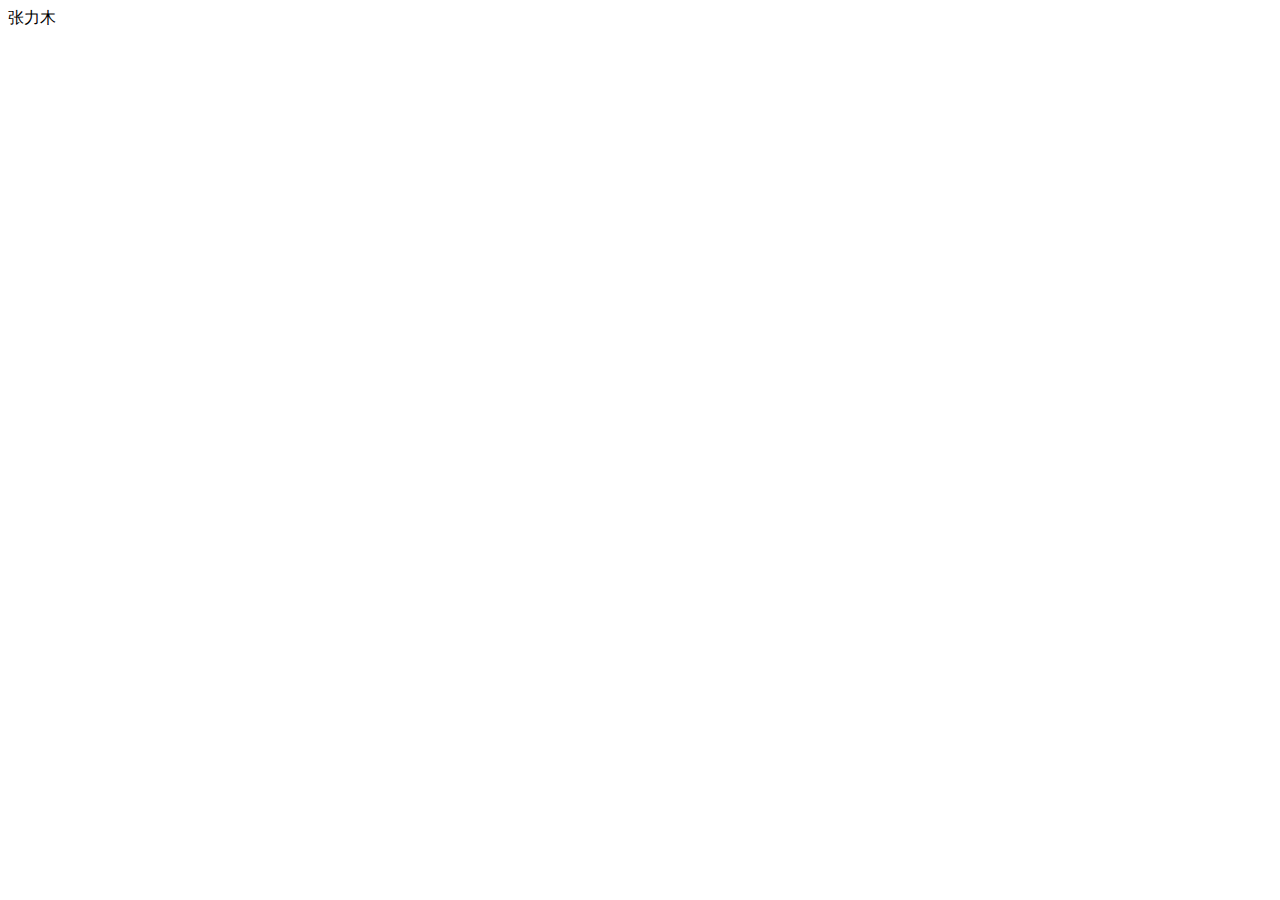
==== index.html @ 3b388bcf "Add files via upload" ====
<!DOCTYPE html>
<html lang="zh">
<head>
	<meta charset="UTF-8">
	<meta name="viewport" content="width=device-width, initial-scale=1.0">
	<meta http-equiv="X-UA-Compatible" content="ie=edge">
	<title></title>
</head>
<body>
	张力木
</body>
</html>
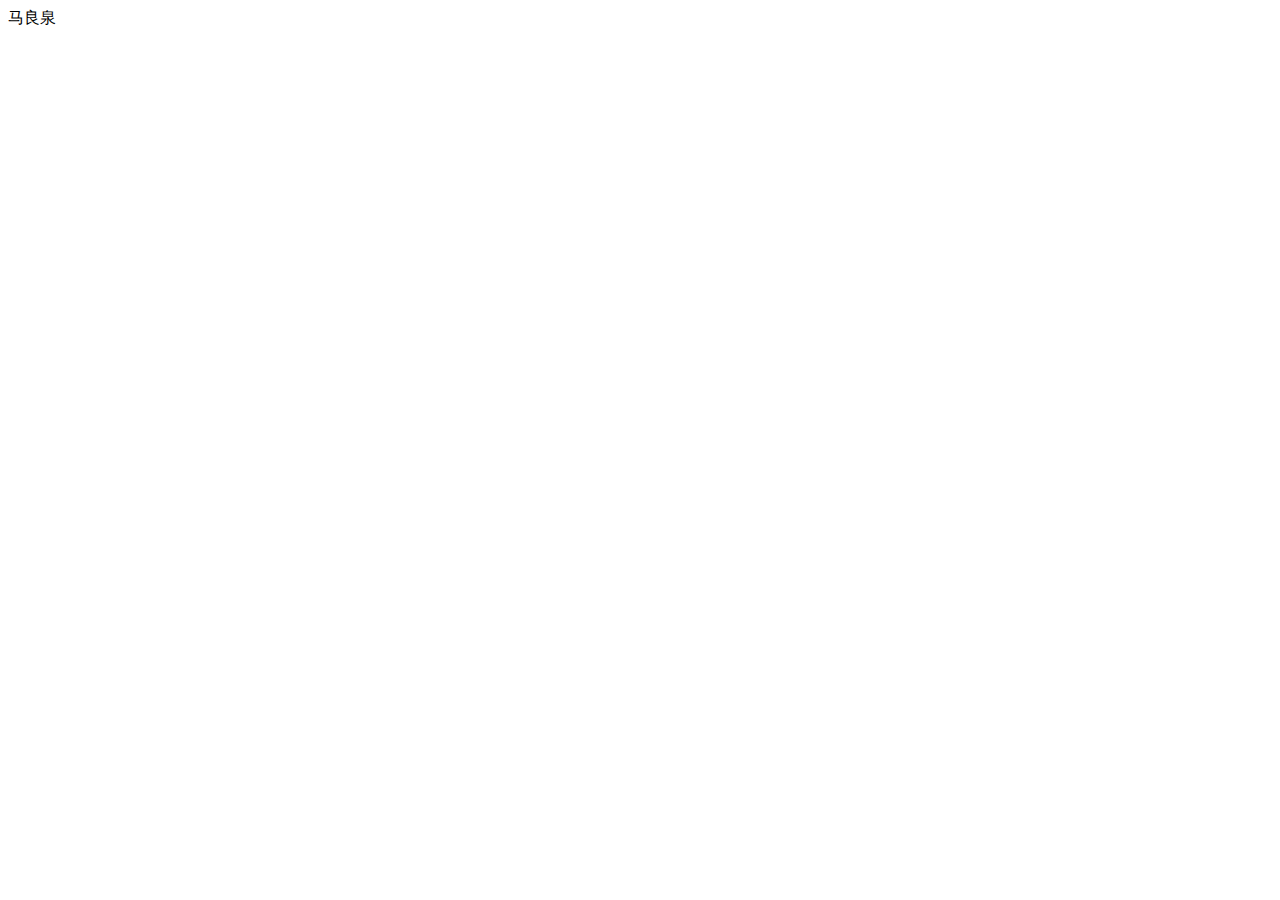
==== commit d3db1b59: "Add files via upload" ====
--- a/index.html
+++ b/index.html
@@ -7,6 +7,6 @@
 	<title></title>
 </head>
 <body>
-	张力木
+	马良泉
 </body>
 </html>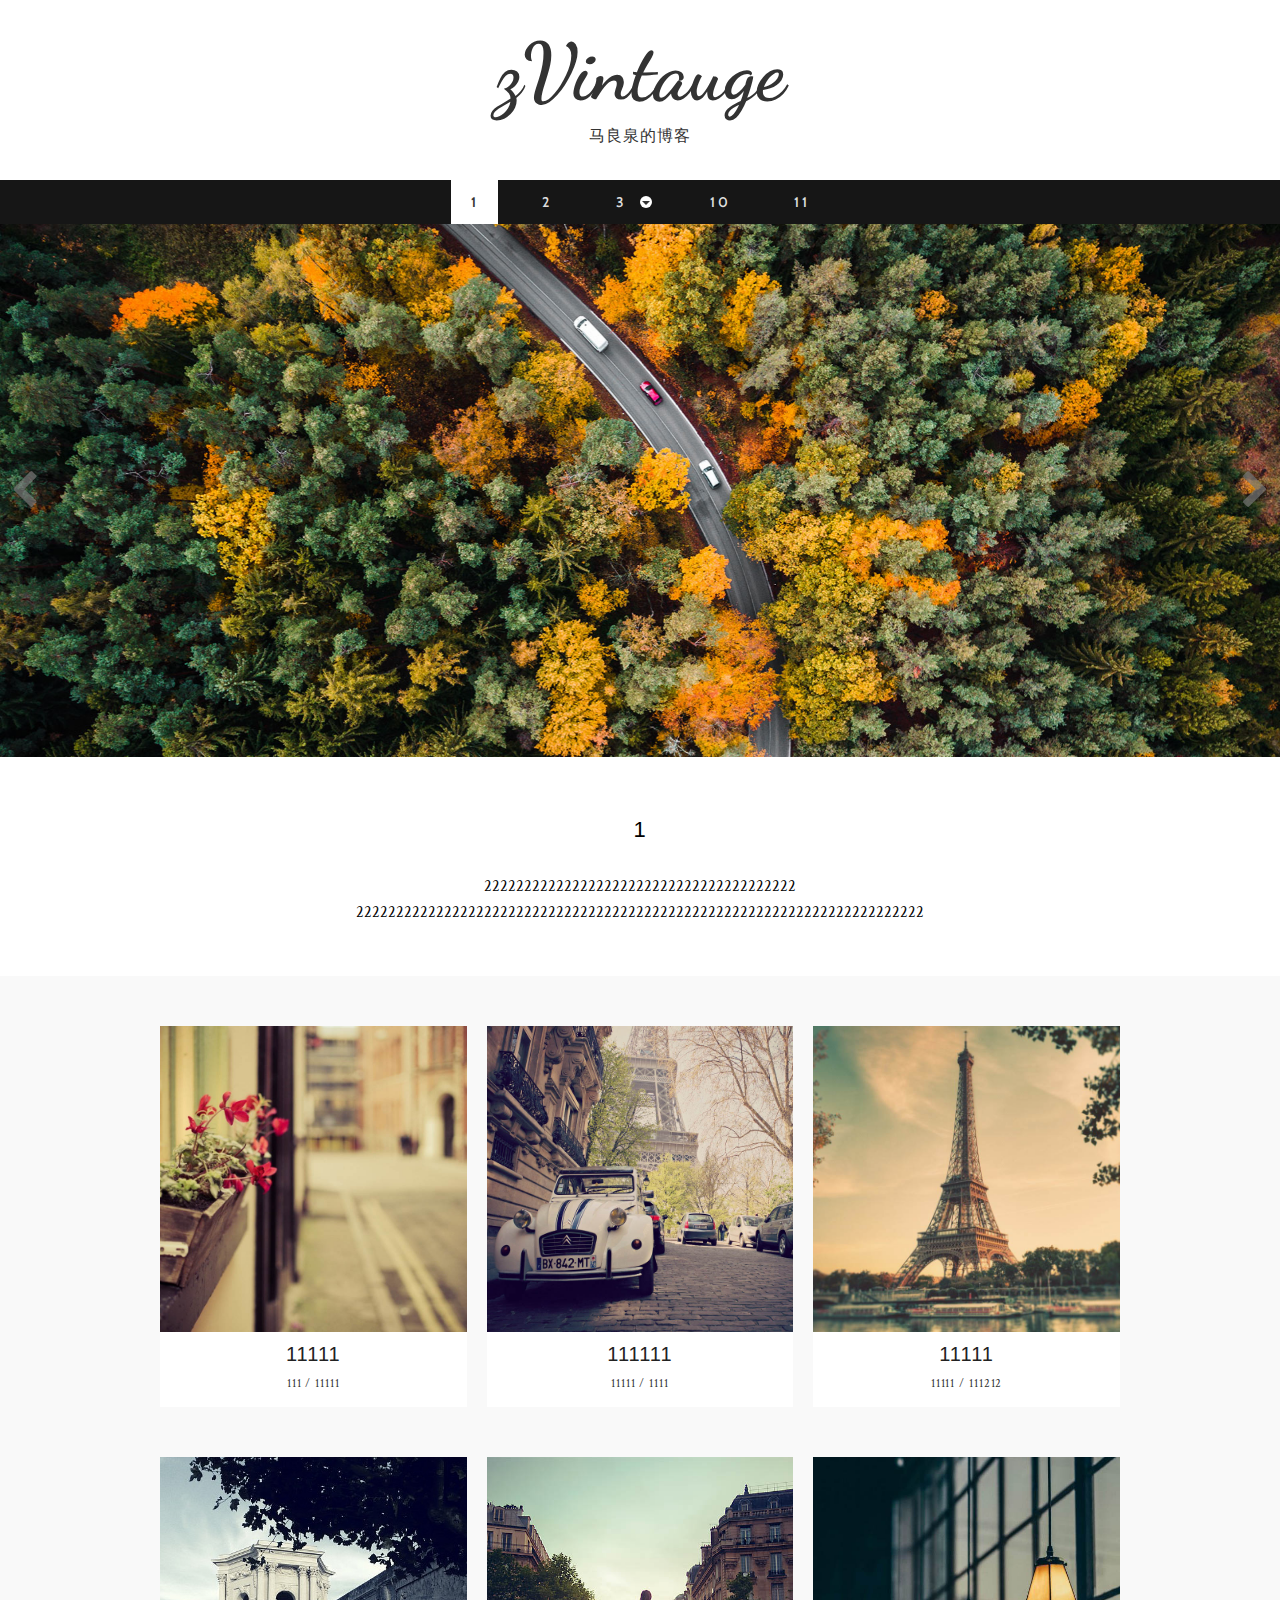
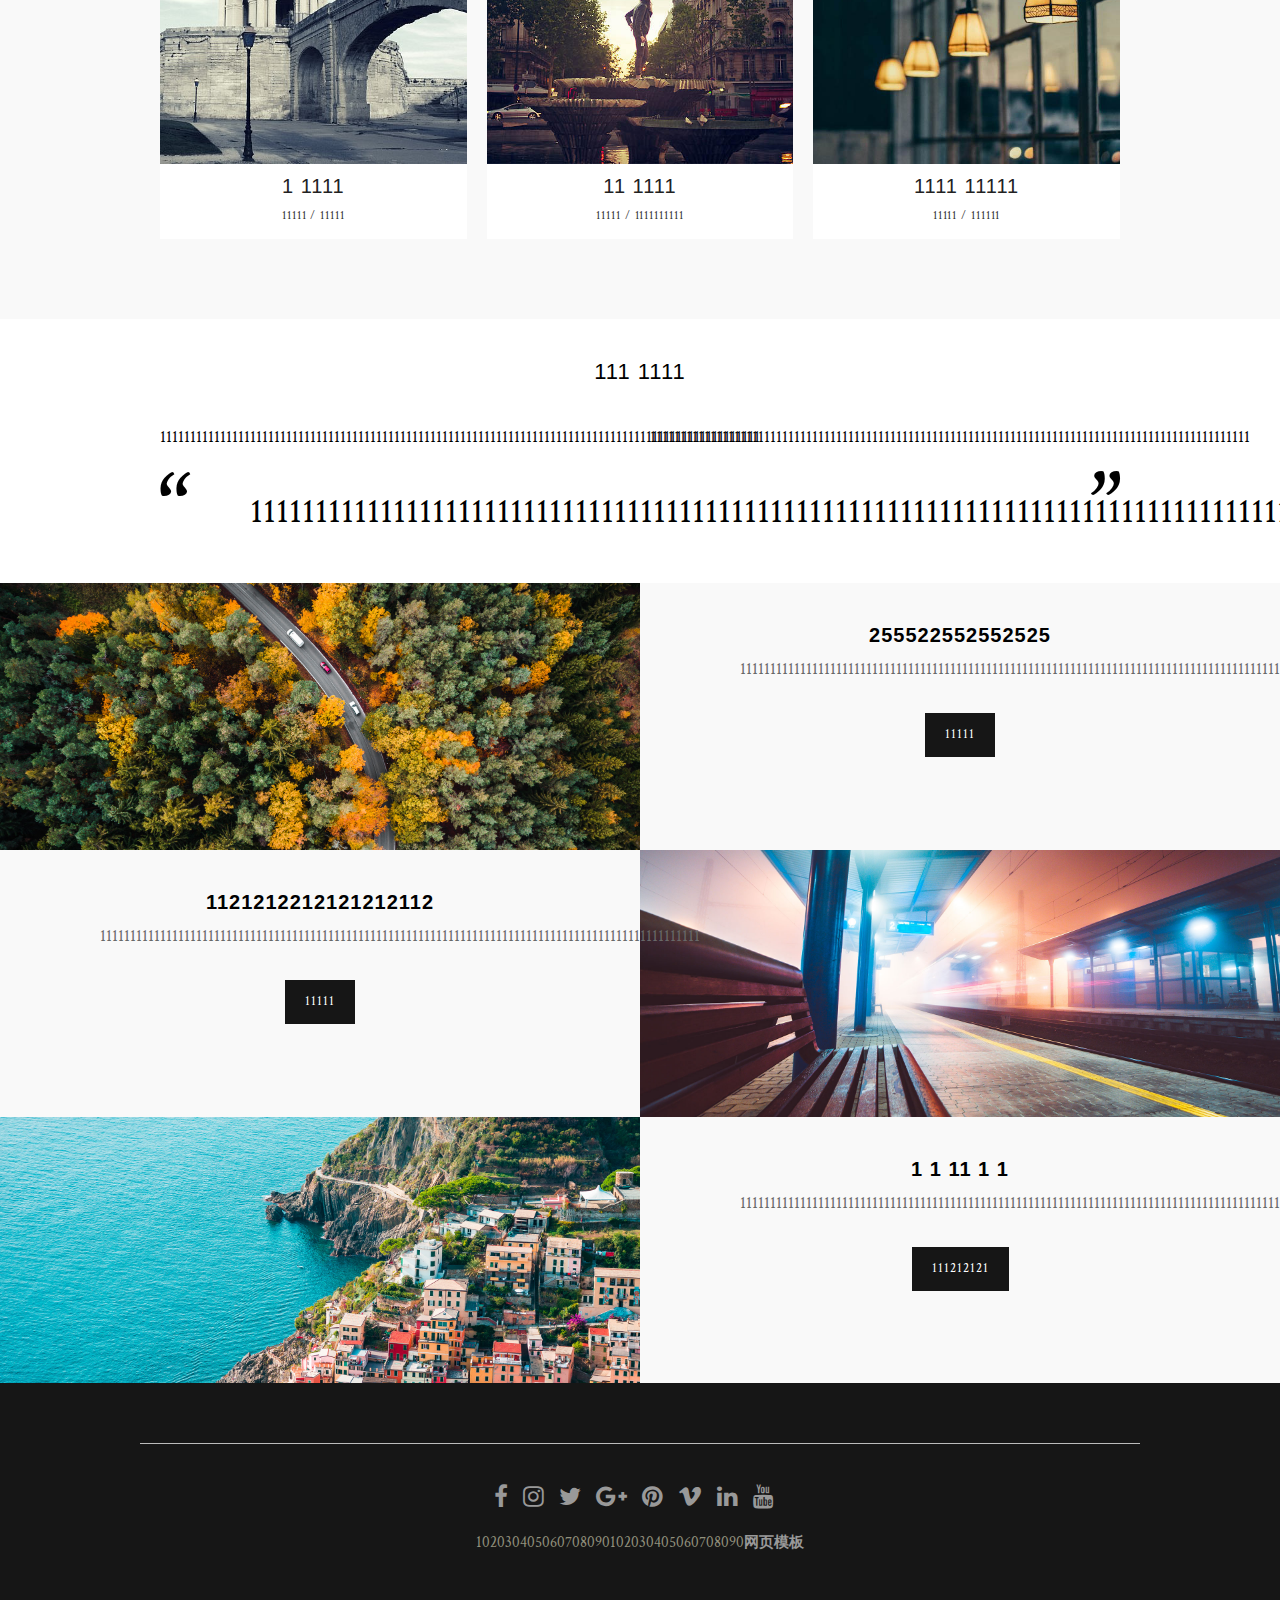
==== commit ca145eaa: "Add files via upload" ====
--- a/index.html
+++ b/index.html
@@ -1,12 +1,425 @@
 <!DOCTYPE html>
-<html lang="zh">
+<!--[if lt IE 7 ]><html class="ie ie6" lang="en"> <![endif]-->
+<!--[if IE 7 ]><html class="ie ie7" lang="en"> <![endif]-->
+<!--[if IE 8 ]><html class="ie ie8" lang="en"> <![endif]-->
+<!--[if (gte IE 9)|!(IE)]><!--><html lang="en"> <!--<![endif]-->
 <head>
-	<meta charset="UTF-8">
-	<meta name="viewport" content="width=device-width, initial-scale=1.0">
-	<meta http-equiv="X-UA-Compatible" content="ie=edge">
-	<title></title>
+
+    <!-- Basic Page Needs
+  ================================================== -->
+	<meta charset="utf-8">
+	<title>Home</title>
+	<meta name="description" content="">
+	<meta name="author" content="">
+	
+    <!-- Mobile Specific Metas
+	================================================== -->
+	<meta name="viewport" content="width=device-width, initial-scale=1, maximum-scale=1">
+    
+    <!-- CSS
+	================================================== -->
+  	<link rel="stylesheet" href="css/zerogrid.css">
+	<link rel="stylesheet" href="css/style.css">
+	
+	<!-- Custom Fonts -->
+    <link href="font-awesome/css/font-awesome.min.css" rel="stylesheet" type="text/css">
+	
+	
+	<link rel="stylesheet" href="css/menu.css">
+	<script src="js/jquery1111.min.js" type="text/javascript"></script>
+	<script src="js/script.js"></script>
+	
+	<!-- Owl Carousel Assets -->
+    <link href="owl-carousel/owl.carousel.css" rel="stylesheet">
+	
+	<!--[if lt IE 8]>
+       <div style=' clear: both; text-align:center; position: relative;'>
+         <a href="http://windows.microsoft.com/en-US/internet-explorer/Items/ie/home?ocid=ie6_countdown_bannercode">
+           <img src="http://storage.ie6countdown.com/assets/100/images/banners/warning_bar_0000_us.jpg" border="0" height="42" width="820" alt="You are using an outdated browser. For a faster, safer browsing experience, upgrade for free today." />
+        </a>
+      </div>
+    <![endif]-->
+    <!--[if lt IE 9]>
+		<script src="js/html5.js"></script>
+		<script src="js/css3-mediaqueries.js"></script>
+	<![endif]-->
+	
 </head>
-<body>
-	马良泉
+
+<body class="home-page">
+	<div class="wrap-body">
+		<header class="">
+			<div class="logo">
+				<a href="#">zVintauge</a>
+				<span>马良泉的博客</span>
+			</div>
+			<div id="cssmenu" class="align-center">
+				<ul>
+					<li class="active"><a href="index.html"><span>1</span></a></li>
+					<li><a href="gallery.html"><span>2</span></a></li>
+					<li class="has-sub"><a href="archive.html"><span>3</span></a>
+						<ul>
+							<li class="has-sub"><a href="#"><span>4</span></a>
+								<ul>
+									<li><a href="#"><span>5</span></a></li>
+									<li class="last"><a href="#"><span>6</span></a></li>
+								</ul>
+							</li>
+							<li class="has-sub"><a href="#"><span>7</span></a>
+								<ul>
+									<li><a href="#"><span>8</span></a></li>
+									<li class="last"><a href="#"><span>9</span></a></li>
+								</ul>
+							</li>
+						</ul>
+					</li>
+					<li><a href="single.html"><span>10</span></a></li>
+					<li class="last"><a href="contact.html"><span>11</span></a></li>
+				</ul>
+			</div>
+			<div id="owl-slide" class="owl-carousel">
+				<div class="item">
+					<img src="images/slide1.jpg" />
+				</div>
+				<div class="item">
+					<img src="images/slide2.jpg" />
+				</div>
+				<div class="item">
+					<img src="images/slide3.jpg" />
+					
+				</div>
+			</div>
+		</header>
+		<!--////////////////////////////////////Container-->
+		<section id="container">
+			<div class="wrap-container">
+				<!-----------------content-box-1-------------------->
+				<section class="content-box box-1">
+					<div class="zerogrid">
+						<div class="wrap-box"><!--Start Box-->
+							<div class="box-header">
+								<h2>1</h2>
+							</div>
+							<div class="box-content">
+								<p>222222222222222222222222222222222222222<br>22222222222222222222222222222222222222222222222222222222222222222222222</p>
+							</div>
+						</div>
+					</div>
+				</section>
+				<!-----------------content-box-2-------------------->
+				<section class="content-box box-style-1 box-2">
+					<div class="zerogrid">
+						<div class="wrap-box"><!--Start Box-->
+							<div class="row">
+								<div class="col-1-3">
+									<div class="wrap-col">
+										<article>
+											<div class="post-thumbnail-wrap">
+												<a href="single.html" class="portfolio-box">
+													<img src="images/11.jpg" alt="">
+													<div class="portfolio-box-second">
+														<img src="images/1.jpg" alt="">
+													</div>
+												</a>
+											</div>
+											<div class="entry-header ">
+												<h3 class="entry-title">11111</h3>
+												<div class="l-tags"><a href="#">111</a> / <a href="#">11111</a></div>
+											</div>
+										</article>
+									</div>
+								</div>
+								<div class="col-1-3">
+									<div class="wrap-col">
+										<article>
+											<div class="post-thumbnail-wrap">
+												<a href="single.html" class="portfolio-box">
+													<img src="images/6.jpg" alt="">
+													<div class="portfolio-box-second">
+														<img src="images/8.jpg" alt="">
+													</div>
+												</a>
+											</div>
+											<div class="entry-header ">
+												<h3 class="entry-title">111111</h3>
+												<div class="l-tags"><a href="#">11111</a> / <a href="#">1111</a></div>
+											</div>
+										</article>
+									</div>
+								</div>
+								<div class="col-1-3">
+									<div class="wrap-col">
+										<article>
+											<div class="post-thumbnail-wrap">
+												<a href="single.html" class="portfolio-box">
+													<img src="images/14.jpg" alt="">
+													<div class="portfolio-box-second">
+														<img src="images/3.jpg" alt="">
+													</div>
+												</a>
+											</div>
+											<div class="entry-header ">
+												<h3 class="entry-title">11111</h3>
+												<div class="l-tags"><a href="#">11111</a> / <a href="#">111212</a></div>
+											</div>
+										</article>
+									</div>
+								</div>
+							</div>
+							<div class="row">
+								<div class="col-1-3">
+									<div class="wrap-col">
+										<article>
+											<div class="post-thumbnail-wrap">
+												<a href="single.html" class="portfolio-box">
+													<img src="images/5.jpg" alt="">
+													<div class="portfolio-box-second">
+														<img src="images/4.jpg" alt="">
+													</div>
+												</a>
+											</div>
+											<div class="entry-header ">
+												<h3 class="entry-title">1 1111</h3>
+												<div class="l-tags"><a href="#">11111</a> / <a href="#">11111</a></div>
+											</div>
+										</article>
+									</div>
+								</div>
+								<div class="col-1-3">
+									<div class="wrap-col">
+										<article>
+											<div class="post-thumbnail-wrap">
+												<a href="single.html" class="portfolio-box">
+													<img src="images/2.jpg" alt="">
+													<div class="portfolio-box-second">
+														<img src="images/12.jpg" alt="">
+													</div>
+												</a>
+											</div>
+											<div class="entry-header ">
+												<h3 class="entry-title">11 1111</h3>
+												<div class="l-tags"><a href="#">11111</a> / <a href="#">1111111111</a></div>
+											</div>
+										</article>
+									</div>
+								</div>
+								<div class="col-1-3">
+									<div class="wrap-col">
+										<article>
+											<div class="post-thumbnail-wrap">
+												<a href="single.html" class="portfolio-box">
+													<img src="images/9.jpg" alt="">
+													<div class="portfolio-box-second">
+														<img src="images/7.jpg" alt="">
+													</div>
+												</a>
+											</div>
+											<div class="entry-header ">
+												<h3 class="entry-title">1111 11111</h3>
+												<div class="l-tags"><a href="#">11111</a> / <a href="#">111111</a></div>
+											</div>
+										</article>
+									</div>
+								</div>
+							</div>
+						</div>
+					</div>
+				</section>
+				<!-----------------content-box-3-------------------->
+				<section class="content-box box-3">
+					<div class="zerogrid">
+						<div class="wrap-box"><!--Start Box-->
+							<div class="box-header">
+								<h2>111 1111</h2>
+							</div>
+							<div class="box-content">
+								<div class="row">
+									<div class="col-1-2">
+										<div class="wrap-col">
+											<p>1111111111111111111111111111111111111111111111111111111111111111111111111111111111111111111111111111</p>
+										</div>
+									</div>
+									<div class="col-1-2">
+										<div class="wrap-col">
+											<p>1111111111111111111111111111111111111111111111111111111111111111111111111111111111111111111111111111</p>
+										</div>
+									</div>
+								</div>
+								<div class="row">
+									<blockquote><p>1111111111111111111111111111111111111111111111111111111111111111111111111111111111111111111111111111</p>
+								</div>
+							</div>
+						</div>
+					</div>
+				</section>
+				<!-----------------content-box-4-------------------->
+				<section class="content-box box-style-1 box-4">
+					<div class="zerogrid" style="width: 100%">
+						<div class="wrap-box"><!--Start Box-->
+							<div class="row">
+								<article>
+									<div class="col-1-2">
+										<img src="images/slide1.jpg" alt="">
+									</div>
+									<div class="col-1-2">
+										<div class="entry-content t-center">
+											<h3>255522552552525</h3>
+											<p>1111111111111111111111111111111111111111111111111111111111111111111111111111111111111111111111111111</p>
+											<a class="button" href="single.html">11111</a>
+										</div>
+									</div>
+								</article>
+							</div>
+							<div class="row">
+								<article>
+									<div class="col-1-2 f-right">
+										<img src="images/slide2.jpg" alt="">
+									</div>
+									<div class="col-1-2">
+										<div class="entry-content t-center">
+											<h3>1121212212121212112</h3>
+											<p>1111111111111111111111111111111111111111111111111111111111111111111111111111111111111111111111111111</p>
+											<a class="button" href="single.html">11111</a>
+										</div>
+									</div>
+								</article>
+							</div>
+							<div class="row">
+								<article>
+									<div class="col-1-2">
+										<img src="images/slide3.jpg" alt="">
+									</div>
+									<div class="col-1-2">
+										<div class="entry-content t-center">
+											<h3> 1 1 11 1 1 </h3>
+											<p>1111111111111111111111111111111111111111111111111111111111111111111111111111111111111111111111111111</p>
+											<a class="button" href="single.html">111212121</a>
+										</div>
+									</div>
+								</article>
+							</div>
+						</div>
+					</div>
+				</section>
+			</div>
+		</section>
+		<!--////////////////////////////////////Footer-->
+		<footer>
+			<div class="zerogrid wrap-footer">
+				<!--<div class="row">
+					<div class="col-1-4 col-footer-1">
+						<div class="wrap-col">
+							<h3 class="widget-title">1212212121</h3>
+							<p>1111111111111111111111111111111111111111111111111111111111111111111111111111111111111111111111111111</p>
+							<p>1111111111111111111111111111111111111111111111111111111111111111111111111111111111111111111111111111</p>
+						</div>
+					</div>
+					<div class="col-1-4 col-footer-2">
+						<div class="wrap-col">
+							<h3 class="widget-title">1112121212</h3>
+							<ul>
+								<li><a href="#">122121212</a></li>
+								<li><a href="#">551515511515151515511551</a></li>
+								<li><a href="#">5551155152225252525252522252525252522255225</a></li>
+								<li><a href="#">5551155152225252525252522252525252522255225</a></li>
+							</ul>
+						</div>
+					</div>-->
+					<!--<div class="col-1-4 col-footer-3">
+						<div class="wrap-col">
+							<h3 class="widget-title">1112121212</h3>
+							<a href="#">11112</a>
+							<a href="#">11112</a>
+							<a href="#">11112</a>
+							<a href="#">11112</a>
+							<a href="#">11112</a>
+							<a href="#">11112</a>
+							<a href="#">11112</a>
+							<a href="#">11112</a>
+							<a href="#">11112</a>
+							<a href="#">11112</a>
+							<a href="#">11112</a>
+							<a href="#">11112</a>
+							<a href="#">11112</a>
+							<a href="#">11112</a>
+							<a href="#">11112</a>
+							<a href="#">11112</a>
+							<a href="#">11112</a>
+							<a href="#">11112</a>
+							<a href="#">11112</a>
+							<a href="#">11112</a>
+							<a href="#">11112</a>
+							<a href="#">11112</a>
+							<a href="#">11112</a>
+							<a href="#">11112</a>
+							<a href="#">11112</a>
+						</div>
+					</div>-->
+					<!--<div class="col-1-4 col-footer-4">
+						<div class="wrap-col">
+							<h3 class="widget-title">Gallery</h3>
+							<div class="row">
+								<div class="col-1-3">
+									<div class="wrap-col">
+										<a href="#"><img src="images/11.jpg"></a>
+										<a href="#"><img src="images/1.jpg"></a>
+										<a href="#"><img src="images/13.jpg"></a>
+									</div>
+								</div>
+								<div class="col-1-3">
+									<div class="wrap-col">
+										<a href="#"><img src="images/10.jpg"></a>
+										<a href="#"><img src="images/9.jpg"></a>
+										<a href="#"><img src="images/4.jpg"></a>
+									</div>
+								</div>
+								<div class="col-1-3">
+									<div class="wrap-col">
+										<a href="#"><img src="images/2.jpg"></a>
+										<a href="#"><img src="images/6.jpg"></a>
+										<a href="#"><img src="images/5.jpg"></a>
+									</div>
+								</div>
+							</div>
+						</div>
+					</div>
+				</div>
+			</div>-->
+			<div class="zerogrid bottom-footer">
+				<div class="row">
+					<div class="bottom-social">
+						<a href="#"><i class="fa fa-facebook"></i></a>
+						<a href="#"><i class="fa fa-instagram"></i></a>
+						<a href="#"><i class="fa fa-twitter"></i></a>
+						<a href="#"><i class="fa fa-google-plus"></i></a>
+						<a href="#"><i class="fa fa-pinterest"></i></a>
+						<a href="#"><i class="fa fa-vimeo"></i></a>
+						<a href="#"><i class="fa fa-linkedin"></i></a>
+						<a href="#"><i class="fa fa-youtube"></i></a>
+					</div>
+				</div>
+				<div class="copyright">
+					102030405060708090102030405060708090<a target="_blank" href="http://sc.chinaz.com/moban/">&#x7F51;&#x9875;&#x6A21;&#x677F;</a>
+				</div>
+			</div>
+		</footer>
+		<!-- carousel -->
+		<script src="owl-carousel/owl.carousel.js"></script>
+		<script>
+		$(document).ready(function() {
+		  $("#owl-slide").owlCarousel({
+			autoPlay: 3000,
+			items : 1,
+			itemsDesktop : [1199,1],
+			itemsDesktopSmall : [979,1],
+			itemsTablet : [768, 1],
+			itemsMobile : [479, 1],
+			navigation: true,
+			navigationText: ['<i class="fa fa-chevron-left fa-5x"></i>', '<i class="fa fa-chevron-right fa-5x"></i>'],
+			pagination: false
+		  });
+		});
+		</script>
+	</div>
 </body>
 </html>--- a/css/zerogrid.css
+++ b/css/zerogrid.css
@@ -0,0 +1,74 @@
+/*
+ Free Html5 Responsive Templates
+Zerogrid - A Single Grid System for Responsive Design
+Author: Kimmy
+Version : 3.0
+
+*/
+/* -------------------------------------------- */
+/* ------------------Grid System--------------- */ 
+.zerogrid{ width: 1000px; position: relative; margin: 0 auto; padding: 0px;}
+.zerogrid:after { content: "\0020"; display: block; height: 0; clear: both; visibility: hidden; }
+
+.zerogrid .f-right{float: right!important;}
+.zerogrid .f-left{float: left!important;}
+
+.zerogrid .row{}
+.zerogrid .row:before,.row:after { content: '\0020'; display: block; overflow: hidden; visibility: hidden; width: 0; height: 0; }
+.zerogrid .row:after{clear: both; }
+.zerogrid .row{zoom: 1;}
+
+.zerogrid .wrap-col{margin:10px;}
+
+.zerogrid .col-1-2, .zerogrid .col-1-3, .zerogrid .col-2-3, .zerogrid .col-1-4, .zerogrid .col-2-4, .zerogrid .col-3-4, .zerogrid .col-1-5, .zerogrid .col-2-5, .zerogrid .col-3-5, .zerogrid .col-4-5, .zerogrid .col-1-6, .zerogrid .col-2-6, .zerogrid .col-3-6, .zerogrid .col-4-6, .zerogrid .col-5-6{float:left; display: inline-block;}
+
+.zerogrid .col-full{width:100%;}
+
+.zerogrid .col-1-2,.zerogrid .col-1-2-fixed{width:50%;}
+.zerogrid .offset-1-2{margin-left: 50%;}
+
+.zerogrid .col-1-3,.zerogrid .col-1-3-fixed{width:33.33%;}
+.zerogrid .col-2-3,.zerogrid .col-2-3-fixed{width:66.66%;}
+.zerogrid .offset-1-3{margin-left: 33.33%;}
+.zerogrid .offset-2-3{margin-left: 66.66%;}
+
+.zerogrid .col-1-4,.zerogrid .col-1-4-fixed{width:25%;}
+.zerogrid .col-2-4,.zerogrid .col-2-4-fixed{width:50%;}
+.zerogrid .col-3-4,.zerogrid .col-3-4-fixed{width:75%;}
+.zerogrid .offset-1-4{margin-left: 25%;}
+.zerogrid .offset-2-4{margin-left: 50%;}
+.zerogrid .offset-3-4{margin-left: 75%;}
+
+.zerogrid .col-1-5,.zerogrid .col-1-5-fixed{width:20%;}
+.zerogrid .col-2-5,.zerogrid .col-2-5-fixed{width:40%;}
+.zerogrid .col-3-5,.zerogrid .col-3-5-fixed{width:60%;}
+.zerogrid .col-4-5,.zerogrid .col-4-5-fixed{width:80%;}
+.zerogrid .offset-1-5{margin-left: 20%;}
+.zerogrid .offset-2-5{margin-left: 40%;}
+.zerogrid .offset-3-5{margin-left: 60%;}
+.zerogrid .offset-4-5{margin-left: 80%;}
+
+.zerogrid .col-1-6,.zerogrid .col-1-6-fixed{width:16.66%;}
+.zerogrid .col-2-6,.zerogrid .col-2-6-fixed{width:33.33%;}
+.zerogrid .col-3-6,.zerogrid .col-3-6-fixed{width:50%;}
+.zerogrid .col-4-6,.zerogrid .col-4-6-fixed{width:66.66%;}
+.zerogrid .col-5-6,.zerogrid .col-5-6-fixed{width:83.33%;}
+.zerogrid .offset-1-6{margin-left: 16.66%;}
+.zerogrid .offset-2-6{margin-left: 33.33%;}
+.zerogrid .offset-3-6{margin-left: 50%;}
+.zerogrid .offset-4-6{margin-left: 66.66%;}
+.zerogrid .offset-5-6{margin-left: 83.33%;}
+
+@media only screen and (min-width: 960px) and (max-width: 1199px) {
+	.zerogrid{width:960px;}
+}
+
+@media only screen and (min-width: 768px) and (max-width: 959px) {
+	.zerogrid{width:768px;}
+}
+
+@media only screen and (max-width: 767px) {
+	.zerogrid, .zerogrid .col-1-2, .zerogrid .col-1-3, .zerogrid .col-2-3, .zerogrid .col-1-4, .zerogrid .col-2-4, .zerogrid .col-3-4, .zerogrid .col-1-5, .zerogrid .col-2-5, .zerogrid .col-3-5, .zerogrid .col-4-5, .zerogrid .col-1-6, .zerogrid .col-2-6, .zerogrid .col-3-6, .zerogrid .col-4-6, .zerogrid .col-5-6{width:100%;}
+	
+	.zerogrid .offset-1-2, .zerogrid .offset-1-3, .zerogrid .offset-2-3, .zerogrid .offset-1-4, .zerogrid .offset-2-4, .zerogrid .offset-3-4, .zerogrid .offset-1-5, .zerogrid .offset-2-5, .zerogrid .offset-3-5, .zerogrid .offset-4-5, .zerogrid .offset-1-6, .zerogrid .offset-2-6, .zerogrid .offset-3-6, .zerogrid .offset-4-6, .zerogrid .offset-5-6{margin-left:0;}
+}
--- a/css/style.css
+++ b/css/style.css
@@ -0,0 +1,243 @@
+@import url(https://fonts.googleapis.com/css?family=Dancing+Script);
+@import url(https://fonts.googleapis.com/css?family=Cabin);
+@import url(https://fonts.googleapis.com/css?family=Crimson+Text);
+/* ---------------------------------------------------------------------------- */
+/* ------------------------------------Reset----------------------------------- */
+/* ---------------------------------------------------------------------------- */
+a,abbr,acronym,address,applet,article,aside,audio,b,blockquote,big,body,center,canvas,caption,cite,code,command,datalist,dd,del,details,dfn,dl,div,dt,em,embed,fieldset,figcaption,figure,font,footer,form,h1,h2,h3,h4,h5,h6,header,hgroup,html,i,iframe,img,ins,kbd,keygen,label,legend,li,meter,nav,object,ol,output,p,pre,progress,q,s,samp,section,small,span,source,strike,strong,sub,sup,table,tbody,tfoot,thead,th,tr,tdvideo,tt,u,ul,var{background:transparent;border:0 none;font-size:100%;margin:0;padding:0;border:0;outline:0;vertical-align:top;}ol, ul {list-style:none;}blockquote, q {quotes:none;}table, table td {padding:0;border:none;border-collapse:collapse;}img {vertical-align:top;}embed {vertical-align:top;}
+article, aside, audio, canvas, command, datalist, details, embed, figcaption, figure, footer, header, hgroup, keygen, meter, nav, output, progress, section, source, video {display:block;}
+mark, rp, rt, ruby, summary, time {display:inline;}
+input, textarea {border:0; padding:0; margin:0; outline: 0;}
+iframe {border:0; margin:0; padding:0;}
+input, textarea, select {margin:0; padding:0px;}
+.owl-item img{width: 100%;}
+
+/* ---------------------------------------------------------------------------- */
+/* ---------------------------------------------------------------------------- */
+/* ---------------------------------------------------------------------------- */
+* {
+  -webkit-box-sizing: border-box;
+     -moz-box-sizing: border-box;
+          box-sizing: border-box;
+}
+::-moz-selection{background: #000 none repeat scroll 0 0;color: #fff;text-shadow:none}
+::selection{background: #000 none repeat scroll 0 0;color: #fff;text-shadow:none}
+
+/* ---------------------------------------------------------------------------- */
+/* ---------------------------------------------------------------------------- */
+/* ---------------------------------------------------------------------------- */
+
+html { -webkit-text-size-adjust: none;}
+.video embed,.video object,.video iframe { width: 100%;  height: auto;}
+img{max-width:100%;	height: auto;width: auto\9; /* ie8 */}
+
+a{color: #333;text-decoration: none;}
+a:hover {color: #628d7c; text-decoration: none;}
+.tlinks{text-indent:-9999px;height:0;line-height:0;font-size:0;overflow:hidden;}
+h1, h2 	{font-size: 25px;line-height: 30px;}
+h3, h4	{font-size: 20px;line-height: 20px;}
+h5, h6	{font-size: 16px;line-height: 16px;}
+
+h1, h2, h3, h4, h5, h6{clear: both;hyphens: auto; color: #000;line-height: 1.2;font-family: 'Montserrat', sans-serif;letter-spacing: 1px;}
+
+p{margin: 10px 0;}
+
+label {cursor:pointer;margin:5px 0;display:block;font-weight:bold;}
+input {display:block;width:100%;color:#222;border:1px solid #d1d1d1;padding:23px;margin: 5px 0 20px 0;font-size: 16px;}
+input[type="submit"]{padding: 15px;}
+textarea {display:block;width:100%;height:250px;background-color:#fff; color:#222;border:1px solid #d1d1d1;padding:10px;margin: 5px 0 20px 0;}
+
+.t-center{text-align: center !important;}
+.t-left{text-align: left;}
+.t-right{text-align: right;}
+.f-right{float: right;}
+.f-left{float: left;}
+
+.post{}
+.post:after, .post:before, article:after, article:before, section:after, section:before{clear: both; content: '\0020'; display: block; visibility: hidden; width: 0; height: 0;}
+.post img{margin: 30px 0;}
+
+
+.clear{content: "\0020"; display: block; height: 0; clear: both; visibility: hidden; }
+.clearfix:after, .clearfix:before{clear: both; content: '\0020'; display: block; visibility: hidden; width: 0; height: 0;}
+
+hr{border: 0;height: 3px;margin: 20px auto;}
+hr.line-1{background: #fff;max-width: 30px;}
+hr.line-2{background: #333;max-width: 40px;height: 4px;}
+
+.widget-title{font-weight: bold;text-transform: uppercase;line-height: 1.38;margin-bottom: 20px;font-size: 14px;color: #eee;}
+/* ---------------------------------------------------------------------------- */
+/* ------------------------------------Html-Body------------------------------- */
+/* ---------------------------------------------------------------------------- */
+html, body {width:100%; padding:0; margin:0;}
+body {font: 16px/26px Arial, Helvetica, sans-serif;font-family: 'Crimson Text', serif;background: #fff;}
+body .wrap-body{}
+
+/* ---------------------------------------------------------------------------- */
+/* -------------------------------------Header--------------------------------- */
+/* ---------------------------------------------------------------------------- */
+header{text-align: center;background: #fff;}
+ .logo {color: #333;padding: 20px 0 30px;}
+ .logo a{font-family: 'Dancing Script', cursive;font-size: 80px;color: #333;font-weight: bold;display: block;line-height: 1.3;}
+ .logo span{font-size: 16px;letter-spacing: 1px;}
+@media(max-width:767px){
+	 .logo{padding: 30px 0 20px;}
+	 .logo a{font-size: 65px;}
+	 .logo span{font-size: 16px;}
+}
+/* ---------------------------------------------------------------------------- */
+/* -------------------------------------Container------------------------------ */
+/* ---------------------------------------------------------------------------- */
+.home-page{}
+.single-page{}
+.gallery-page{}
+.archive-page{}
+.contact-page{}
+
+#container {}
+#container .wrap-container{}
+
+/* ---content-box--- */
+.content-box {}
+.content-box .wrap-box {padding: 40px 10px; position: relative;}
+.content-box .box-header { margin: 0 0 30px;text-align: center;}
+.content-box .box-header h2{font-size: 22px;display: block;text-transform: uppercase;font-weight: 500;}
+.content-box .box-content{}
+
+.content-box.box-style-1{background: #f9f9f9;}
+.content-box.box-style-2{background: #f7f7f7;}
+.content-box.box-style-3{background: url(../images/action-bg.jpg) no-repeat fixed;}
+
+.content-box.box-1 {text-align: center;}
+
+.content-box.box-2 {}
+
+.content-box.box-3 blockquote {position: relative;padding: 20px 100px 0;text-align: center;font-size: 35px; border:none;line-height: 1.2;}
+.content-box.box-3 blockquote:before, .content-box.box-3 blockquote:after {position: absolute;width: 50px;height: 50px;font-size: 110px;line-height: 1; }
+.content-box.box-3 blockquote:before {top: 0;left: 0;content: "\201C"; }
+.content-box.box-3 blockquote:after {top: 0;right: 0;content: "\201D"; }
+@media only screen and (max-width: 1100px) {
+ .content-box.box-3 blockquote {font-size: 22px; } 
+ }
+@media only screen and (max-width: 960px) {
+ .content-box.box-3 blockquote {padding: 30px 40px;font-size: 22px; }
+ .content-box.box-3 blockquote:before, .content-box.box-3 blockquote:after {width: 25px;height: 25px;font-size: 47px; } 
+ }
+@media only screen and (max-width: 690px) {
+ .content-box.box-3 blockquote {padding: 10px 20px;font-size: 20px; }
+ .content-box.box-3  blockquote:before, .content-box.box-3 blockquote:after {font-size: 19px; } 
+ }
+ 
+.content-box.box-4 .wrap-box{padding: 0;}
+.content-box.box-4 article{padding-bottom: 0;background: #f9f9f9;margin:0;}
+
+/* ---MainContent-Article--- */
+#main-content{}
+#main-content .wrap-content{padding: 50px 0;}
+
+.gallery-page article{background: #f7f7f7;}
+.single-post{}
+.single-post .wrap-post, .comments-are {background: #f7f7f7;padding:30px; position: relative;}
+.single-post .wrap-post {margin-bottom: 50px;}
+article{background: #ffffff; color: #3F3F3F; margin-bottom: 40px;padding-bottom: 10px;}
+article:after, article:before{clear: both; content: '\0020'; display: block; visibility: hidden; width: 0; height: 0;}
+article .post-thumbnail-wrap {text-align: center;width: 100%;margin-bottom: 10px;}
+article .post-thumbnail-wrap img {}
+article h3.entry-title{font-size: 20px;margin: 10px 0 5px;font-weight: 500;letter-spacing: 1px;color: #222;}
+article .l-tags{text-align: center;font-size: 12px; font-family: 'Crimson Text', serif;text-transform: uppercase;letter-spacing: .9px;}
+article .l-tags a{color: #333;}
+article .l-tags a:hover{color: #628d7c;}
+
+article .entry-header{text-align: center;}
+article.single-post .entry-header{padding: 40px 0;}
+article.single-post .entry-header h2.entry-title{font-family: 'Cabin', Helvetica, sans-serif;font-size: 24px;font-weight: bold;line-height: 30px;color: #111;letter-spacing: 2px;margin: 0;text-transform: uppercase;}
+article.single-post .entry-header h2.entry-title a {color: #111;margin: 0;}
+article .entry-title-blog a:hover {color: #628d7c;}
+article .entry-header .time {font-family: "Merriweather",Georgia,serif;color: #888;font-size: 17px;padding-bottom: 10px;display: block;}
+article .entry-header .cat-links {font-size: 15px;font-weight: bold;text-transform: uppercase;letter-spacing: 2px;padding-top: 10px;display: block;}
+
+
+article .entry-content{ padding: 40px 100px; text-align: left;}
+@media(max-width:767px){
+	article .entry-content{ padding: 30px 50px;}
+}
+@media(max-width:480px){
+	article.single-post .entry-content{ padding: 30px;}
+}
+article .entry-content p{font-size: 16px;color: #686868;}
+article .entry-content blockquote {border-left: 3px solid #1c7791;font-size: 18px;margin: 0 50px;font-style: italic;color: #666;padding-left: 20px;}
+article .entry-content ol {float: left;text-align: justify;margin: 10px 50px;font-size: 16px;list-style-type: circle;}
+
+/* ---------------------------------------------------------------------------- */
+/* -------------------------------------Footer--------------------------------- */
+/* ---------------------------------------------------------------------------- */
+footer{background: #161616;font-size: 15px;color: #999}
+footer a{color:#999;font-weight: bold;text-shadow: none;}
+footer a:hover{color:#fff;}
+
+footer .wrap-footer{padding: 60px 0;}
+footer .wrap-footer ul li {margin-bottom: 5px;padding: 10px 0 15px;}
+footer .logo img{max-width: 170px;margin-top: 30px;}
+footer .col-footer-1 {}
+
+footer .col-footer-2{}
+footer .col-footer-2 ul {padding: 0;}
+footer .col-footer-2 ul li {list-style: none;margin-bottom: 5px; border-bottom: 1px solid #444;padding-bottom: 10px;}
+footer .col-footer-2 ul li:last-child{border-bottom: none;}
+footer .col-footer-2 ul li a{color: #999;font-size: 12px;}
+footer .col-footer-2 ul li a:hover{color: #eee;}
+
+footer .col-footer-3 a{color: #999; background: #202020; padding: 5px 10px;line-height: 2.3;font-size: 14px;text-transform: capitalize;margin-right: 1px;}
+footer .col-footer-3 a:hover{color: #fff;background: #000;}
+
+footer .col-footer-4 img{margin-bottom: 20px;}
+
+footer .bottom-footer{color: #92907C;text-align: center;padding: 40px 0;border-top: 1px solid #bbb;}
+footer .bottom-footer ul li {margin-bottom: 5px;border-bottom: 1px solid #555;padding: 10px 0 15px;}
+footer i.fa{font-size: 22px;margin-right: 8px;}
+footer .bottom-social{margin-bottom: 20px;}
+footer .bottom-social i.fa{font-size: 24px;margin-right: 12px;}
+
+.copyright{}
+
+/* ---------------------------------------------------------------------------- */
+/* -------------------------------------Contact-------------------------------- */
+/* ---------------------------------------------------------------------------- */
+#contact_form{background: #f7f7f7;}
+#contact_form, #comment {padding:20px 30px;}
+
+#contact_form .sendButton , #comment_form .sendButton {cursor:pointer;background-color:#575756;-webkit-border-radius:3px;-moz-border-radius:3px;border-radius:3px;width:20%;color:#ffffff;margin-top: 50px;}
+#contact_form .sendButton:hover , #comment_form .sendButton:hover{opacity: 0.8;}
+
+/* ---------------------------------------------------------------------------- */
+/* -------------------------------------Button--------------------------------- */
+/* ---------------------------------------------------------------------------- */
+a.button{background-color: #161616;padding: 9px 20px;color: #fff;margin-top: 20px;display:inline-block;text-transform: uppercase;font-size: 13px;letter-spacing: 1px;}
+a.button:hover{background-color: #333;}
+
+/* ---------------------------------------------------------------------------- */
+/* ----------------------------------Carousel---------------------------------- */
+/* ---------------------------------------------------------------------------- */
+.owl-controls .owl-buttons div {position: absolute;color:#777;opacity: 0.7;}
+.owl-carousel:hover .owl-buttons div {color:#fff;}
+.owl-controls .owl-buttons .owl-prev {left: 10px;top: 50%;}
+.owl-controls .owl-buttons .owl-next {right: 10px;top: 50%;}
+.owl-carousel{margin-bottom: 20px;}
+.owl-carousel .owl-buttons div i {font-size: 40px;margin: -20px 0 0;}
+.owl-carousel .item{position: relative;}
+
+/* ---------------------------------------------------------------------------- */
+/* ----------------------------------Portfolio--------------------------------- */
+/* ---------------------------------------------------------------------------- */
+.portfolio-box {display: block;position: relative;margin: 0 auto;}
+.portfolio-box .portfolio-box-second {display: block;position: absolute;bottom: 0;width: 100%;height: 100%;text-align: center;color: #fff;opacity: 0;background: rgba(0,0,0,.7);-webkit-transition: all 1.45s;-moz-transition: all 1.45s;transition: all 1.45s;}
+.portfolio-box .portfolio-box-second .portfolio-box-second-content {position: absolute;top: 50%;width: 100%;text-align: center;transform: translateY(-50%);}
+.portfolio-box:hover .portfolio-box-second {opacity: 1;}
+
+
+/* ---------------------------------------------------------------------------- */
+/* --------------------------------Google-Map---------------------------------- */
+/* ---------------------------------------------------------------------------- */
+.maps iframe{
+    pointer-events: none;
+}
--- a/css/menu.css
+++ b/css/menu.css
@@ -0,0 +1,387 @@
+
+#cssmenu {
+  background: #161616;
+  width: auto;
+  padding: 0;
+  line-height: 1;
+  display: block;
+  position: relative;
+  font-family: 'Cabin', sans-serif;
+  z-index: 9999;
+}
+#cssmenu ul {
+  list-style: none;
+  margin: 0;
+  padding: 0;
+  display: block;
+}
+#cssmenu ul:after,
+#cssmenu:after {
+  content: " ";
+  display: block;
+  font-size: 0;
+  height: 0;
+  clear: both;
+  visibility: hidden;
+}
+#cssmenu ul li {
+  margin: 0 10px;
+  padding: 0;
+  display: block;
+  position: relative;
+}
+#cssmenu ul li a {
+  text-decoration: none;
+  display: block;
+  margin: 0;
+  -webkit-transition: color .2s ease;
+  -moz-transition: color .2s ease;
+  -ms-transition: color .2s ease;
+  -o-transition: color .2s ease;
+  transition: color .2s ease;
+  -webkit-box-sizing: border-box;
+  -moz-box-sizing: border-box;
+  box-sizing: border-box;
+}
+#cssmenu ul li ul {
+  position: absolute;
+  left: -9999px;
+  top: auto;
+}
+#cssmenu ul li ul li {
+  max-height: 0;
+  margin: 0;
+  position: absolute;
+  -webkit-transition: max-height 0.4s ease-out;
+  -moz-transition: max-height 0.4s ease-out;
+  -ms-transition: max-height 0.4s ease-out;
+  -o-transition: max-height 0.4s ease-out;
+  transition: max-height 0.4s ease-out;
+  background: #ffffff;
+}
+#cssmenu ul li ul li.has-sub:after {
+  display: block;
+  position: absolute;
+  content: "";
+  height: 10px;
+  width: 10px;
+  border-radius: 5px;
+  background: #000000;
+  z-index: 1;
+  top: 13px;
+  right: 15px;
+}
+#cssmenu.align-right ul li ul li.has-sub:after {
+  right: auto;
+  left: 15px;
+}
+#cssmenu ul li ul li.has-sub:before {
+  display: block;
+  position: absolute;
+  content: "";
+  height: 0;
+  width: 0;
+  border: 3px solid transparent;
+  border-left-color: #ffffff;
+  z-index: 2;
+  top: 15px;
+  right: 15px;
+}
+#cssmenu.align-right ul li ul li.has-sub:before {
+  right: auto;
+  left: 15px;
+  border-left-color: transparent;
+  border-right-color: #ffffff;
+}
+#cssmenu ul li ul li a {
+  font-size: 14px;
+  font-weight: 400;
+  text-transform: none;
+  color: #000000;
+  letter-spacing: 0;
+  display: block;
+  width: 170px;
+  padding: 11px 10px 11px 20px;
+}
+#cssmenu ul li ul li:hover > a,
+#cssmenu ul li ul li.active > a {
+  color: #000;
+}
+#cssmenu ul li ul li:hover:after,
+#cssmenu ul li ul li.active:after {
+  background: #000;
+}
+#cssmenu ul li ul li:hover > ul {
+  left: 100%;
+  top: 0;
+}
+#cssmenu ul li ul li:hover > ul > li {
+  max-height: 72px;
+  position: relative;
+}
+#cssmenu > ul > li {
+  float: left;
+}
+#cssmenu.align-center > ul > li {
+  float: none;
+  display: inline-block;
+}
+#cssmenu.align-center > ul {
+  text-align: center;
+}
+#cssmenu.align-center ul ul {
+  text-align: left;
+}
+#cssmenu.align-right > ul {
+  float: right;
+}
+#cssmenu.align-right > ul > li:hover > ul {
+  left: auto;
+  right: 0;
+}
+#cssmenu.align-right ul ul li:hover > ul {
+  right: 100%;
+  left: auto;
+}
+#cssmenu.align-right ul ul li a {
+  text-align: right;
+}
+#cssmenu > ul > li:after {
+  content: "";
+  display: block;
+  position: absolute;
+  width: 100%;
+  height: 0;
+  top: 0;
+  z-index: 0;
+  background: #ffffff;
+  -webkit-transition: height .2s;
+  -moz-transition: height .2s;
+  -ms-transition: height .2s;
+  -o-transition: height .2s;
+  transition: height .2s;
+}
+#cssmenu > ul > li.has-sub > a {
+  padding-right: 40px;
+}
+#cssmenu > ul > li.has-sub > a:after {
+  display: block;
+  content: "";
+  background: #fff;
+  height: 12px;
+  width: 12px;
+  position: absolute;
+  border-radius: 13px;
+  right: 14px;
+  top: 16px;
+}
+#cssmenu > ul > li.has-sub > a:before {
+  display: block;
+  content: "";
+  border: 4px solid transparent;
+  border-top-color: #333;
+  z-index: 2;
+  height: 0;
+  width: 0;
+  position: absolute;
+  right: 16px;
+  top: 21px;
+}
+#cssmenu > ul > li > a {
+  color: #ddd;
+  padding: 15px 20px;
+  font-weight: 600;
+  letter-spacing: 2.5px;
+  text-transform: uppercase;
+  font-size: 14px;
+  z-index: 2;
+  position: relative;
+}
+#cssmenu > ul > li:hover:after,
+#cssmenu > ul > li.active:after {
+  height: 100%;
+}
+#cssmenu > ul > li:hover > a,
+#cssmenu > ul > li.active > a {
+  color: #333;
+}
+#cssmenu > ul > li:hover > a:after,
+#cssmenu > ul > li.active > a:after {
+  background: #000000;
+}
+#cssmenu > ul > li:hover > a:before,
+#cssmenu > ul > li.active > a:before {
+  border-top-color: #ffffff;
+}
+#cssmenu > ul > li:hover > ul {
+  left: 0;
+}
+#cssmenu > ul > li:hover > ul > li {
+  max-height: 72px;
+  position: relative;
+  background: #ffffff;
+}
+#cssmenu > ul > li > ul > li:hover > ul > li{ background: #ffffff;}
+#cssmenu > ul > li:hover > ul > li a{
+	 color: #333;
+}
+#cssmenu #menu-button {
+  display: none;
+}
+#cssmenu > ul > li > a {
+  display: block;
+}
+#cssmenu > ul > li {
+  width: auto;
+}
+#cssmenu > ul > li > ul {
+  width: 170px;
+  display: block;
+}
+#cssmenu > ul > li > ul > li {
+  width: 170px;
+  display: block;
+}
+@media all and (max-width: 800px), only screen and (-webkit-min-device-pixel-ratio: 2) and (max-width: 1024px), only screen and (min--moz-device-pixel-ratio: 2) and (max-width: 1024px), only screen and (-o-min-device-pixel-ratio: 2/1) and (max-width: 1024px), only screen and (min-device-pixel-ratio: 2) and (max-width: 1024px), only screen and (min-resolution: 192dpi) and (max-width: 1024px), only screen and (min-resolution: 2dppx) and (max-width: 1024px) {
+	#cssmenu{background: #161616;}
+  #cssmenu > ul {
+    max-height: 0;
+    overflow: hidden;
+    -webkit-transition: max-height 0.35s ease-out;
+    -moz-transition: max-height 0.35s ease-out;
+    -ms-transition: max-height 0.35s ease-out;
+    -o-transition: max-height 0.35s ease-out;
+    transition: max-height 0.35s ease-out;
+  }
+  #cssmenu > ul > li > ul {
+    width: 100%;
+    display: block;
+  }
+  #cssmenu.align-right ul li a {
+    text-align: left;
+  }
+  #cssmenu > ul > li > ul > li {
+    width: 100%;
+    display: block;
+  }
+  #cssmenu.align-right ul ul li a {
+    text-align: left;
+  }
+  #cssmenu > ul > li > ul > li > a {
+    width: 100%;
+    display: block;
+  }
+  #cssmenu ul li ul li a {
+    width: 100%;
+  }
+  #cssmenu.align-center > ul {
+    text-align: left;
+  }
+  #cssmenu.align-center > ul > li {
+    display: block;
+  }
+  #cssmenu > ul.open {
+    max-height: 1000px;
+    border-top: 1px solid rgba(110, 110, 110, 0.25);
+  }
+  #cssmenu ul {
+    width: 100%;
+  }
+  #cssmenu ul > li {
+    float: none;
+    width: 100%;
+  }
+  #cssmenu ul li a {
+    -webkit-box-sizing: border-box;
+    -moz-box-sizing: border-box;
+    box-sizing: border-box;
+    width: 100%;
+    padding: 12px 20px;
+  }
+  #cssmenu ul > li:after {
+    display: none;
+  }
+  #cssmenu ul li.has-sub > a:after,
+  #cssmenu ul li.has-sub > a:before,
+  #cssmenu ul li ul li.has-sub:after,
+  #cssmenu ul li ul li.has-sub:before {
+    display: none;
+  }
+  #cssmenu ul li ul,
+  #cssmenu ul li ul li ul,
+  #cssmenu ul li ul li:hover > ul,
+  #cssmenu.align-right ul li ul,
+  #cssmenu.align-right ul li ul li ul,
+  #cssmenu.align-right ul li ul li:hover > ul {
+    left: 0;
+    position: relative;
+    right: auto;
+  }
+  #cssmenu ul li ul li,
+  #cssmenu ul li:hover > ul > li {
+    max-height: 999px;
+    position: relative;
+    background: none;
+  }
+  #cssmenu ul li ul li a {
+    padding: 8px 20px 8px 35px;
+    color: #ffffff;
+  }
+  #cssmenu ul li ul ul li a {
+    padding: 8px 20px 8px 50px;
+  }
+  #cssmenu ul li ul li:hover > a {
+    color: #000000;
+  }
+  #cssmenu #menu-button {
+    display: block;
+    -webkit-box-sizing: border-box;
+    -moz-box-sizing: border-box;
+    box-sizing: border-box;
+    width: 100%;
+    padding: 15px 20px;
+    text-transform: uppercase;
+    font-weight: 700;
+    font-size: 14px;
+    letter-spacing: 1px;
+    color: #ffffff;
+    cursor: pointer;
+  }
+  #cssmenu #menu-button:after {
+    display: block;
+    content: '';
+    position: absolute;
+    height: 3px;
+    width: 22px;
+    border-top: 2px solid #ffffff;
+    border-bottom: 2px solid #ffffff;
+    right: 20px;
+    top: 16px;
+  }
+  #cssmenu #menu-button:before {
+    display: block;
+    content: '';
+    position: absolute;
+    height: 3px;
+    width: 22px;
+    border-top: 2px solid #ffffff;
+    right: 20px;
+    top: 26px;
+  }
+  #cssmenu ul li a{color: #fff;}
+  
+  #cssmenu ul li ul li:hover > a{
+	  color: #999;
+  }
+#cssmenu ul li ul li.active > a {
+  color: #333;
+}
+#cssmenu ul li ul li:hover:after,
+#cssmenu ul li ul li.active:after {
+  background: #fff;
+}
+#cssmenu > ul > li:hover > a,
+#cssmenu > ul > li.active > a {
+  color: #ddd;
+}
+}
